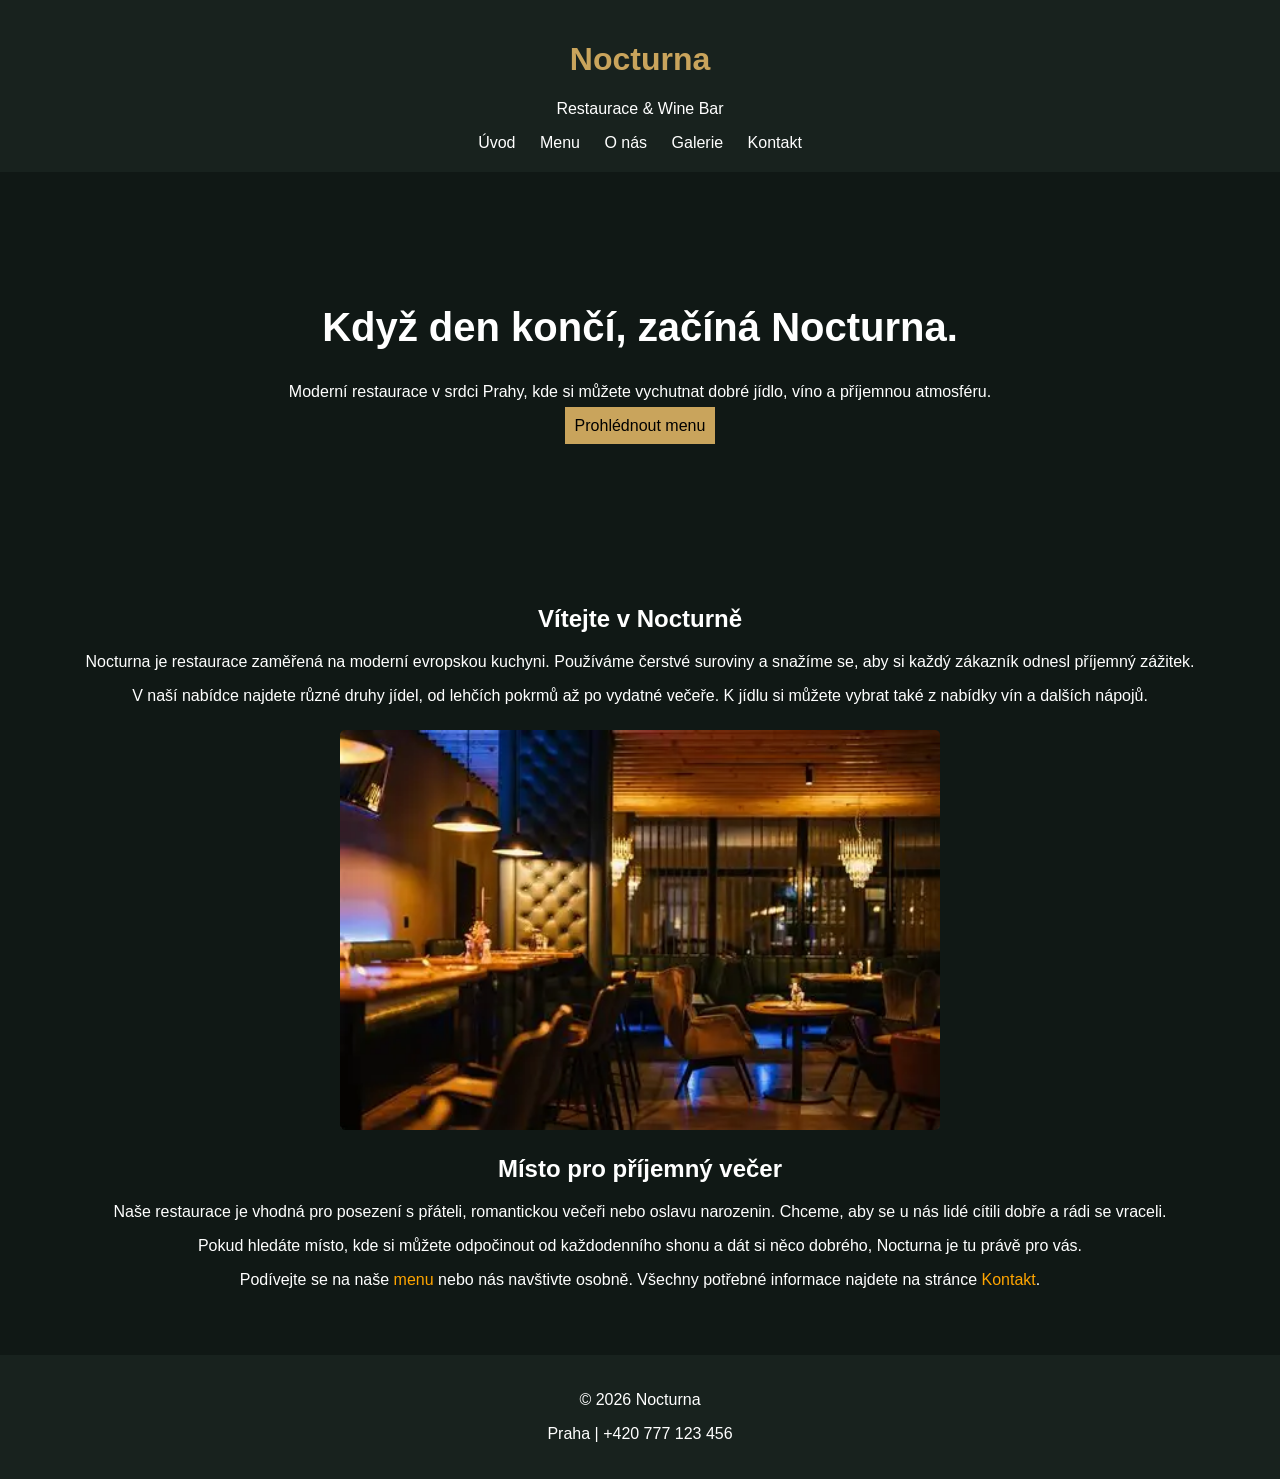
==== index.html @ 4448602d "Add files via upload" ====
<!DOCTYPE html>
<html lang="cs">

<head>
    <meta charset="UTF-8">
    <meta name="viewport" content="width=device-width, initial-scale=1.0">
    <title>Nocturna | Restaurace</title>
    <link rel="stylesheet" href="styly.css">
    <link rel="icon" type="image/png" href="favikona.png">
</head>

<body>

    <header>
        <h1>Nocturna</h1>
        <p>Restaurace & Wine Bar</p>

        <nav>
            <a href="index.html">Úvod</a>
            <a href="menu.html">Menu</a>
            <a href="onas.html">O nás</a>
            <a href="galerie.html">Galerie</a>
            <a href="kontakt.html">Kontakt</a>
        </nav>
    </header>

    <div class="uvod">
        <h2>Když den končí, začíná Nocturna.</h2>

        <p>
            Moderní restaurace v srdci Prahy,
            kde si můžete vychutnat dobré jídlo,
            víno a příjemnou atmosféru.
        </p>

        <a href="menu.html" class="menu-odkaz">Prohlédnout menu</a>
    </div>

    <div class="o-restauraci">
        <h2>Vítejte v Nocturně</h2>

        <p>
            Nocturna je restaurace zaměřená na moderní evropskou kuchyni.
            Používáme čerstvé suroviny a snažíme se, aby si každý
            zákazník odnesl příjemný zážitek.
        </p>

        <p>
            V naší nabídce najdete různé druhy jídel, od lehčích pokrmů
            až po vydatné večeře. K jídlu si můžete vybrat také z nabídky
            vín a dalších nápojů.
        </p>

        <img src="restaurace.jpg"
             alt="Interiér restaurace Nocturna"
             class="fotka-restaurace">

        <h2>Místo pro příjemný večer</h2>

        <p>
            Naše restaurace je vhodná pro posezení s přáteli,
            romantickou večeři nebo oslavu narozenin. Chceme, aby se
            u nás lidé cítili dobře a rádi se vraceli.
        </p>

        <p>
            Pokud hledáte místo, kde si můžete odpočinout od každodenního
            shonu a dát si něco dobrého, Nocturna je tu právě pro vás.
        </p>

        <p>
            Podívejte se na naše
            <a href="menu.html">menu</a> nebo nás navštivte osobně.
            Všechny potřebné informace najdete na stránce
            <a href="kontakt.html">Kontakt</a>.
        </p>
    </div>

    <footer>
        <p>&copy; 2026 Nocturna</p>
        <p>Praha | +420 777 123 456</p>
    </footer>

</body>
</html>
---- styly.css ----
body {
    background-color: #101815;
    color: white;
    font-family: Arial;
    margin: 0;
}

header {
    background-color: #18221e;
    text-align: center;
    padding: 20px;
}

h1 {
    color: #c9a45c;
}

a {
    color: orange;
text-decoration: none;
}

a:hover {
color: rgb(207, 0, 0);
}
nav a {
    color: white;
    margin: 10px;
}

nav a:hover {
    color: #c9a45c;
}

.menu-odkaz:hover {
color: darkred;
}

.uvod {
    text-align: center;
    padding: 100px 20px;
}

.uvod h2 {
    font-size: 40px;
}

.uvod a {
    background-color: #c9a45c;
    color: black;
    padding: 10px;
}

.o-restauraci {
    text-align: center;
    padding: 50px;
}
.fotka-restaurace {
    width: 80%;
    max-width: 600px;
    height: auto;
    display: block;
    margin: 25px auto;
    border-radius: 5px;
}

footer {
    background-color: #18221e;
    text-align: center;
    padding: 20px;
}
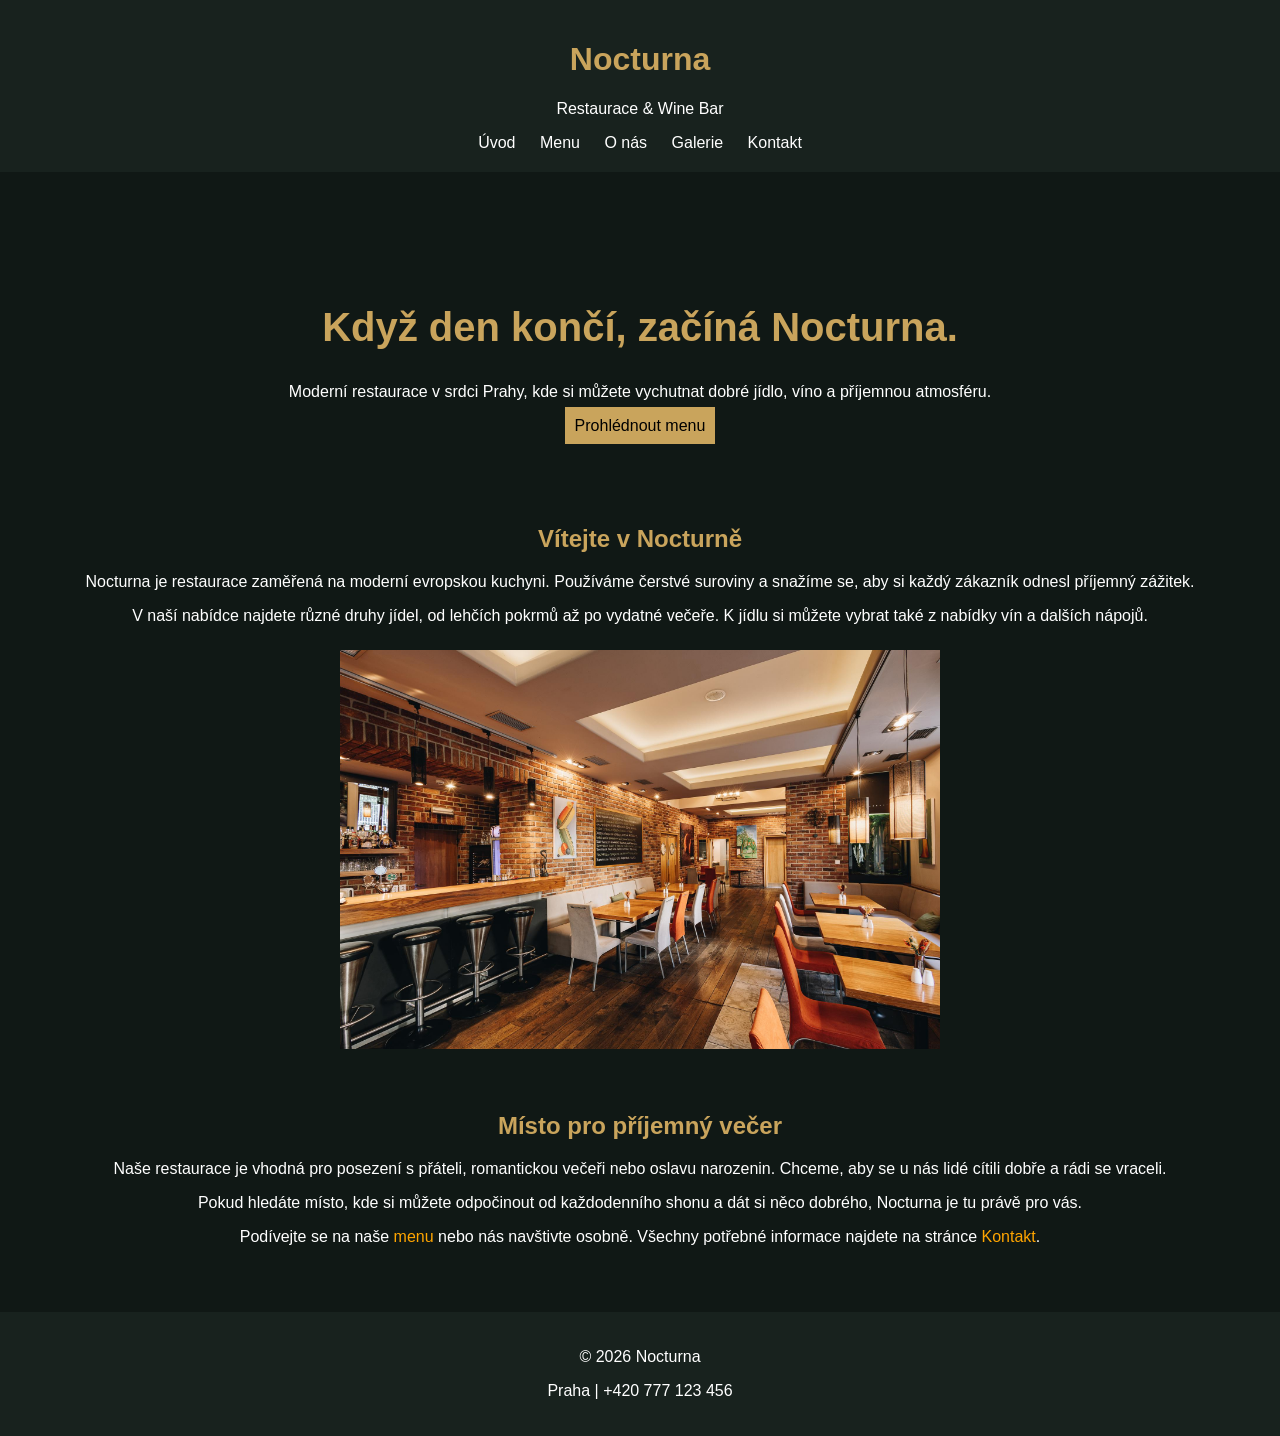
==== commit 42e5fbda: "Add files via upload" ====
--- a/index.html
+++ b/index.html
@@ -7,13 +7,13 @@
     <meta name="viewport" content="width=device-width, initial-scale=1.0">
     <title>Nocturna | Restaurace</title>
     <link rel="stylesheet" href="styly.css">
-    <link rel="icon" type="image/png" href="favikona.png">
+    <link rel="icon" href="favikona.png">
 </head>
 
 <body>
 
     <header>
-        <h1>Nocturna</h1>
+        <h1><a href="index.html">Nocturna</a></h1>
         <p>Restaurace & Wine Bar</p>
 
         <nav>
@@ -52,10 +52,10 @@
             vín a dalších nápojů.
         </p>
 
-        <img src="restaurace.jpg"
+        <img src="restaurace.jpeg"
              alt="Interiér restaurace Nocturna"
              class="fotka-restaurace">
-
+        <br>                                                        
         <h2>Místo pro příjemný večer</h2>
 
         <p>
--- a/styly.css
+++ b/styly.css
@@ -12,6 +12,23 @@
 }
 
 h1 {
+    color: #c9a45c;
+}
+
+h2 {
+    color: #c9a45c;
+}
+
+h1 a {
+    color: #c9a45c;
+    text-decoration: none;
+}
+
+h1 a:hover {
+    color: #c9a45c;
+}
+
+b {
     color: #c9a45c;
 }
 
@@ -38,7 +55,7 @@
 
 .uvod {
     text-align: center;
-    padding: 100px 20px;
+    padding: 100px 20px 20px;
 }
 
 .uvod h2 {
@@ -55,17 +72,53 @@
     text-align: center;
     padding: 50px;
 }
+
 .fotka-restaurace {
     width: 80%;
     max-width: 600px;
     height: auto;
     display: block;
     margin: 25px auto;
-    border-radius: 5px;
 }
 
 footer {
     background-color: #18221e;
     text-align: center;
     padding: 20px;
+}
+
+@media (max-width: 600px) {
+
+    header {
+        padding: 15px 10px;
+    }
+
+    nav a {
+        display: inline-block;
+        margin: 8px;
+    }
+
+    .uvod {
+        padding: 50px 15px;
+    }
+
+    .uvod h2 {
+        font-size: 30px;
+    }
+
+    .o-restauraci {
+        padding: 25px 15px;
+    }
+
+    .fotka-restaurace {
+        width: 100%;
+    }
+
+    iframe {
+        max-width: 100%;
+    }
+
+    footer {
+        padding: 15px 10px;
+    }
 }
